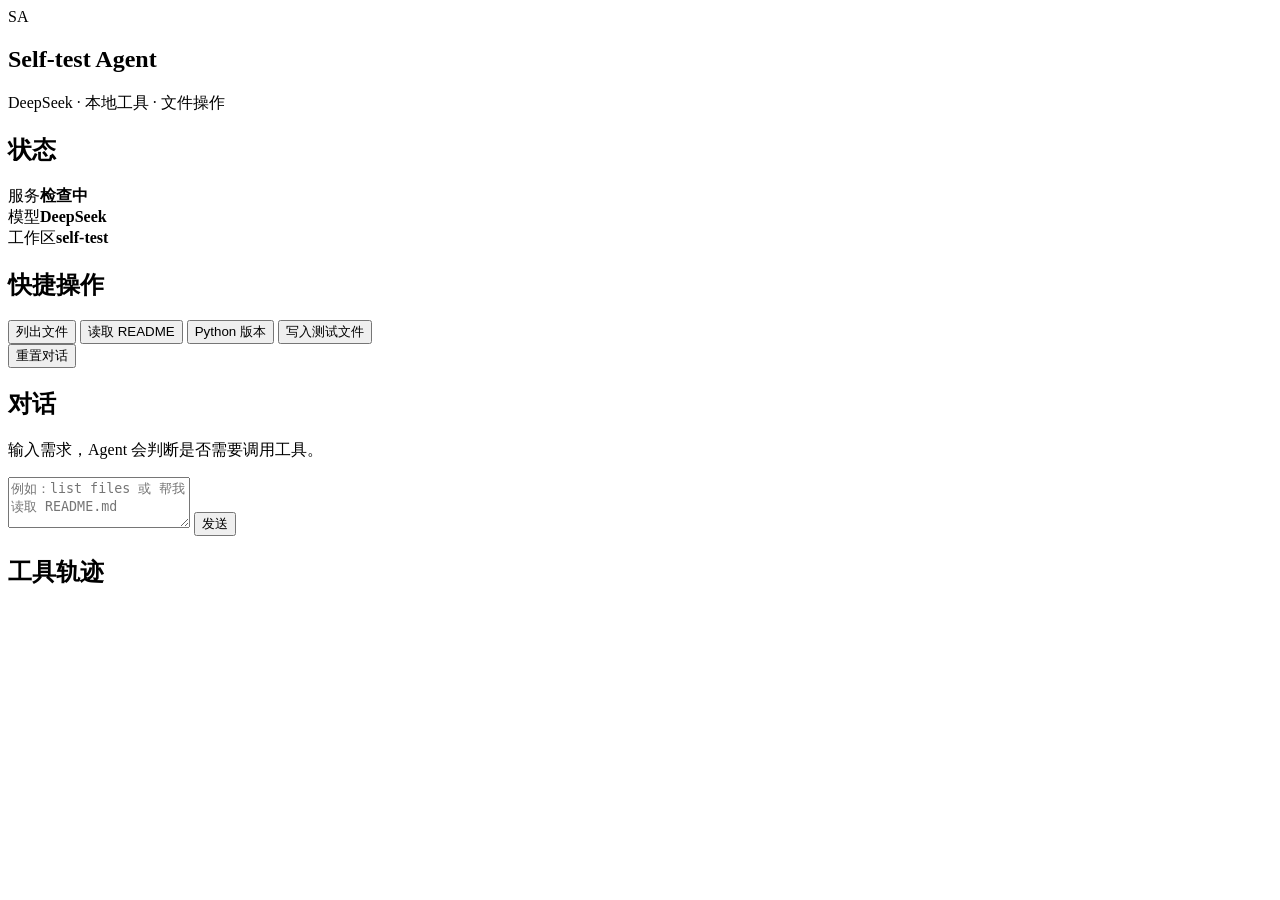
==== web/index.html @ a6980c45 "chore: establish project baseline" ====
<!doctype html>
<html lang="zh-CN">
<head>
  <meta charset="utf-8" />
  <meta name="viewport" content="width=device-width, initial-scale=1" />
  <title>Self-test Agent</title>
  <link rel="stylesheet" href="/static/styles.css" />
</head>
<body>
  <div class="app-shell">
    <aside class="sidebar">
      <div class="brand">
        <div class="mark">SA</div>
        <div>
          <h1>Self-test Agent</h1>
          <p>DeepSeek · 本地工具 · 文件操作</p>
        </div>
      </div>

      <section class="panel">
        <h2>状态</h2>
        <div class="status-row"><span>服务</span><strong id="serverStatus">检查中</strong></div>
        <div class="status-row"><span>模型</span><strong>DeepSeek</strong></div>
        <div class="status-row"><span>工作区</span><strong>self-test</strong></div>
      </section>

      <section class="panel">
        <h2>快捷操作</h2>
        <button class="quick" data-text="list files">列出文件</button>
        <button class="quick" data-text="read README.md">读取 README</button>
        <button class="quick" data-text="python version">Python 版本</button>
        <button class="quick" data-text="write notes/web-test.txt :: hello from web ui">写入测试文件</button>
      </section>

      <button id="resetBtn" class="secondary">重置对话</button>
    </aside>

    <main class="workspace">
      <header class="topbar">
        <div>
          <h2>对话</h2>
          <p>输入需求，Agent 会判断是否需要调用工具。</p>
        </div>
      </header>

      <section id="chatLog" class="chat-log" aria-live="polite"></section>

      <form id="chatForm" class="composer">
        <textarea id="messageInput" rows="3" placeholder="例如：list files 或 帮我读取 README.md"></textarea>
        <button id="sendBtn" type="submit">发送</button>
      </form>
    </main>

    <aside class="trace-panel">
      <h2>工具轨迹</h2>
      <div id="traceLog" class="trace-log"></div>
    </aside>
  </div>

  <script src="/static/app.js"></script>
</body>
</html>
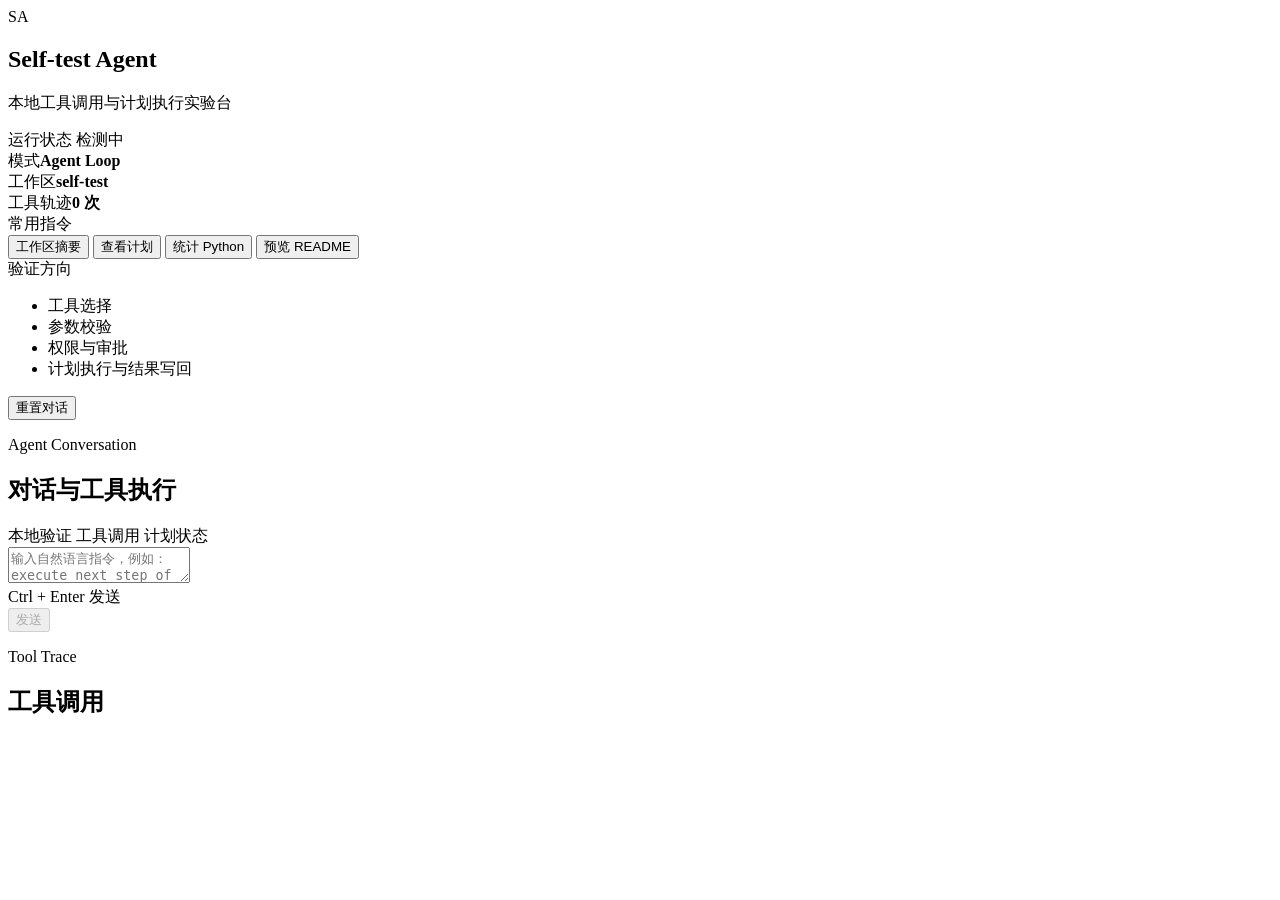
==== commit 457cd3fd: "feat: add visible task cycle workflow" ====
--- a/web/index.html
+++ b/web/index.html
@@ -8,55 +8,92 @@
 </head>
 <body>
   <div class="app-shell">
-    <aside class="sidebar">
-      <div class="brand">
-        <div class="mark">SA</div>
+    <aside class="sidebar" aria-label="Agent 状态与快捷操作">
+      <header class="brand">
+        <div class="mark" aria-hidden="true">SA</div>
         <div>
           <h1>Self-test Agent</h1>
-          <p>DeepSeek · 本地工具 · 文件操作</p>
+          <p>本地工具调用与计划执行实验台</p>
         </div>
-      </div>
+      </header>
 
       <section class="panel">
-        <h2>状态</h2>
-        <div class="status-row"><span>服务</span><strong id="serverStatus">检查中</strong></div>
-        <div class="status-row"><span>模型</span><strong>DeepSeek</strong></div>
-        <div class="status-row"><span>工作区</span><strong>self-test</strong></div>
+        <div class="panel-title">
+          <span>运行状态</span>
+          <span id="serverStatus" class="status-pill">检测中</span>
+        </div>
+        <div class="metric-row"><span>模式</span><strong>Agent Loop</strong></div>
+        <div class="metric-row"><span>工作区</span><strong>self-test</strong></div>
+        <div class="metric-row"><span>工具轨迹</span><strong id="traceCount">0 次</strong></div>
       </section>
 
       <section class="panel">
-        <h2>快捷操作</h2>
-        <button class="quick" data-text="list files">列出文件</button>
-        <button class="quick" data-text="read README.md">读取 README</button>
-        <button class="quick" data-text="python version">Python 版本</button>
-        <button class="quick" data-text="write notes/web-test.txt :: hello from web ui">写入测试文件</button>
+        <div class="panel-title">
+          <span>常用指令</span>
+        </div>
+        <div class="quick-grid">
+          <button class="quick" type="button" data-text="get workspace summary">工作区摘要</button>
+          <button class="quick" type="button" data-text="plans">查看计划</button>
+          <button class="quick" type="button" data-text="count python files">统计 Python</button>
+          <button class="quick" type="button" data-text="show first 5 lines of README.md">预览 README</button>
+        </div>
       </section>
 
-      <button id="resetBtn" class="secondary">重置对话</button>
+      <section class="panel">
+        <div class="panel-title">
+          <span>验证方向</span>
+        </div>
+        <ul class="check-list">
+          <li>工具选择</li>
+          <li>参数校验</li>
+          <li>权限与审批</li>
+          <li>计划执行与结果写回</li>
+        </ul>
+      </section>
+
+      <button id="resetBtn" class="ghost-button" type="button">重置对话</button>
     </aside>
 
     <main class="workspace">
       <header class="topbar">
         <div>
-          <h2>对话</h2>
-          <p>输入需求，Agent 会判断是否需要调用工具。</p>
+          <p class="eyebrow">Agent Conversation</p>
+          <h2>对话与工具执行</h2>
+        </div>
+        <div class="topbar-actions" aria-label="当前能力">
+          <span>本地验证</span>
+          <span>工具调用</span>
+          <span>计划状态</span>
         </div>
       </header>
 
       <section id="chatLog" class="chat-log" aria-live="polite"></section>
 
       <form id="chatForm" class="composer">
-        <textarea id="messageInput" rows="3" placeholder="例如：list files 或 帮我读取 README.md"></textarea>
-        <button id="sendBtn" type="submit">发送</button>
+        <div class="input-wrap">
+          <textarea
+            id="messageInput"
+            rows="2"
+            placeholder="输入自然语言指令，例如：execute next step of plan_xxx"
+            aria-label="发送给 Agent 的消息"
+          ></textarea>
+          <div class="composer-hint">Ctrl + Enter 发送</div>
+        </div>
+        <button id="sendBtn" type="submit" disabled>发送</button>
       </form>
     </main>
 
-    <aside class="trace-panel">
-      <h2>工具轨迹</h2>
+    <aside class="trace-panel" aria-label="工具调用轨迹">
+      <header class="trace-header">
+        <div>
+          <p class="eyebrow">Tool Trace</p>
+          <h2>工具调用</h2>
+        </div>
+      </header>
       <div id="traceLog" class="trace-log"></div>
     </aside>
   </div>
 
   <script src="/static/app.js"></script>
 </body>
-</html>+</html>
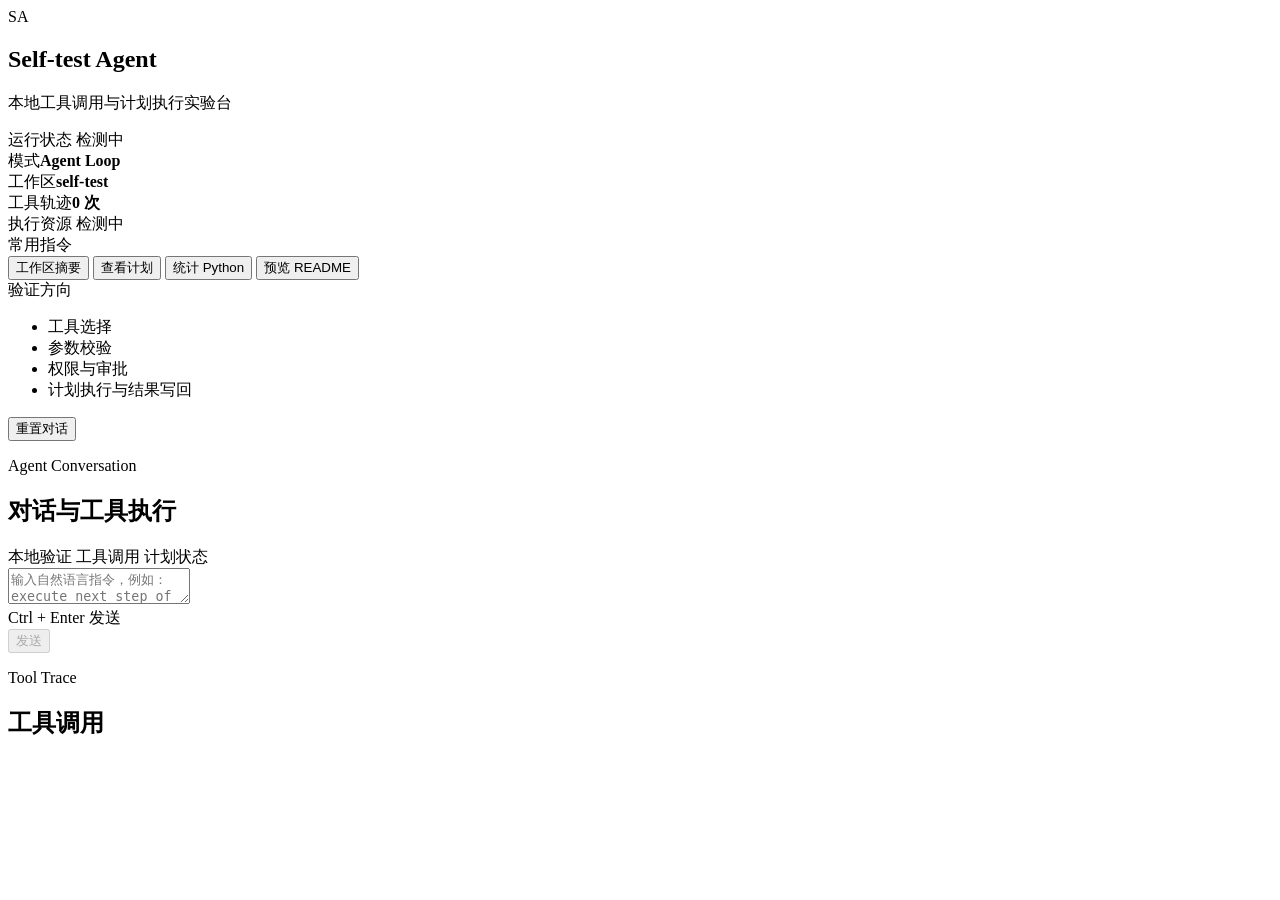
==== commit d6f0e96f: "feat: embodied mobile-manipulation demo on Isaac Sim G1 - isaac_bridge.py: HTTP bridge inside Isaac " ====
--- a/web/index.html
+++ b/web/index.html
@@ -25,6 +25,14 @@
         <div class="metric-row"><span>模式</span><strong>Agent Loop</strong></div>
         <div class="metric-row"><span>工作区</span><strong>self-test</strong></div>
         <div class="metric-row"><span>工具轨迹</span><strong id="traceCount">0 次</strong></div>
+      </section>
+
+      <section class="panel">
+        <div class="panel-title">
+          <span>执行资源</span>
+          <span id="resourceSummary">检测中</span>
+        </div>
+        <div id="resourceList" class="resource-list" aria-live="polite"></div>
       </section>
 
       <section class="panel">
